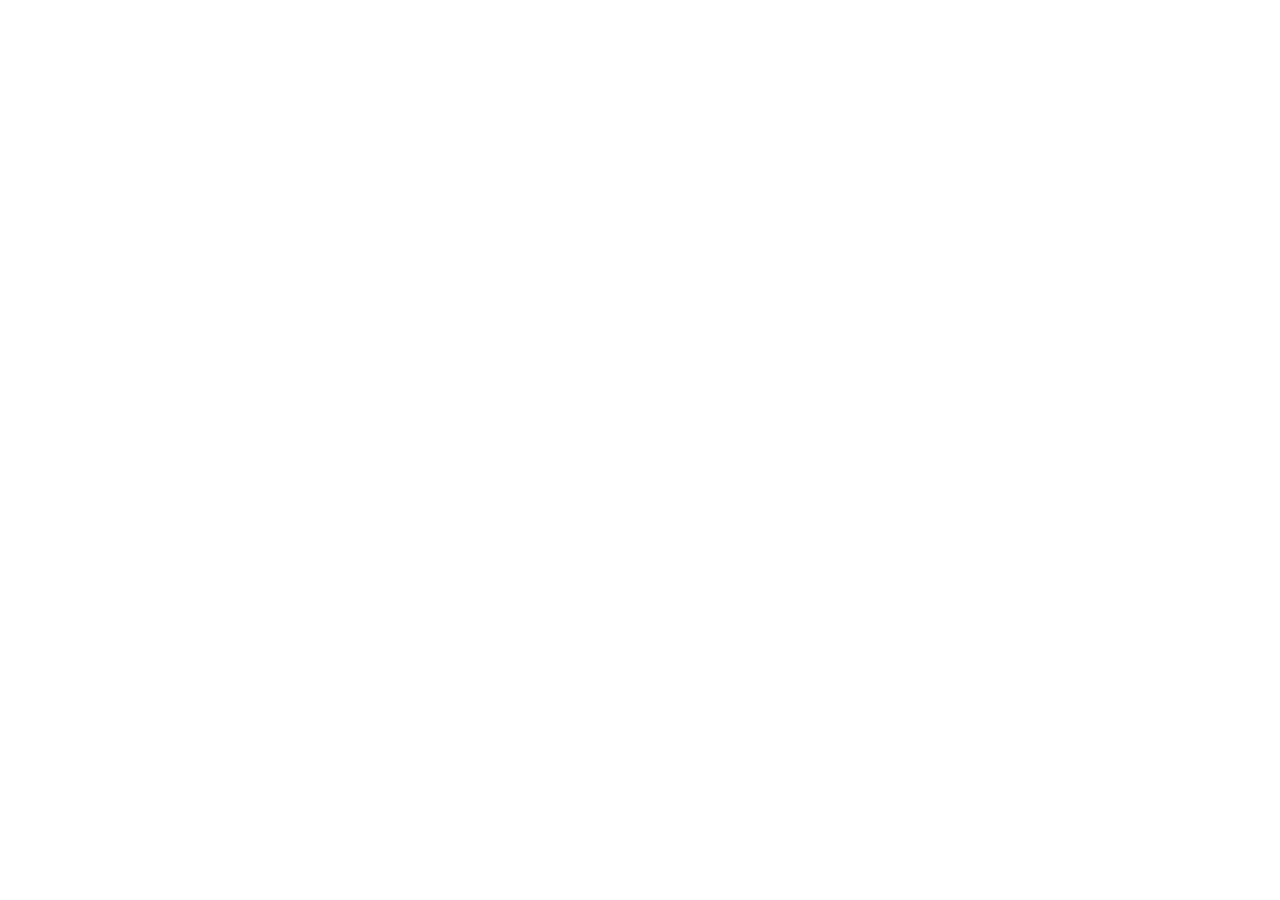
==== coffeeshop/index.html @ 0f8291a0 "cereted coffeeshop a website" ====
<!DOCTYPE html>
<html lang="en">
<head>
    <meta charset="UTF-8">
    <meta name="viewport" content="width=device-width, initial-scale=1.0">
    <title>coffee-shop</title>
</head>
<body>
    
</body>
</html>
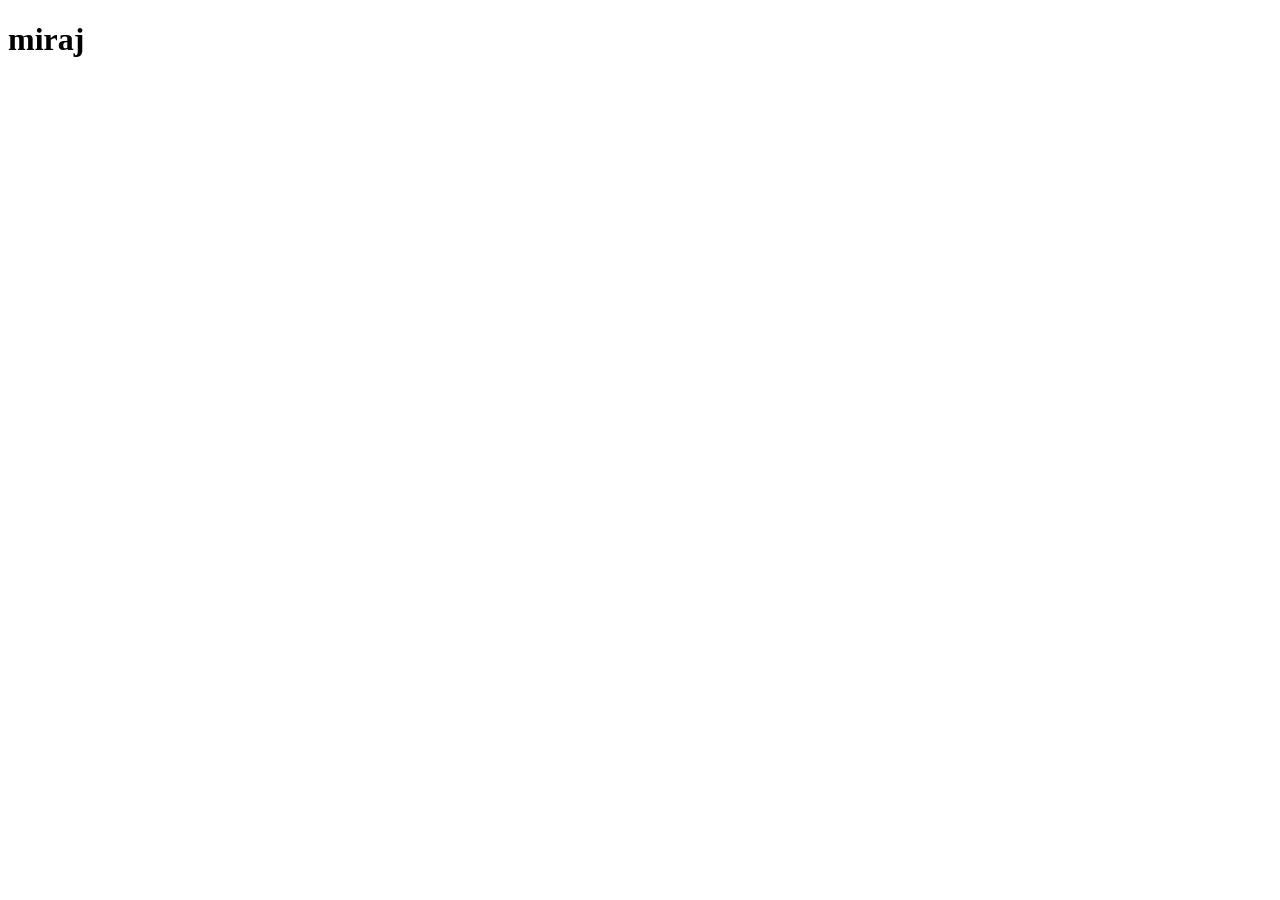
==== commit 93a486a2: "add h1 tag with name" ====
--- a/coffeeshop/index.html
+++ b/coffeeshop/index.html
@@ -6,6 +6,7 @@
     <title>coffee-shop</title>
 </head>
 <body>
+    <h1>miraj</h1>
     
 </body>
 </html>
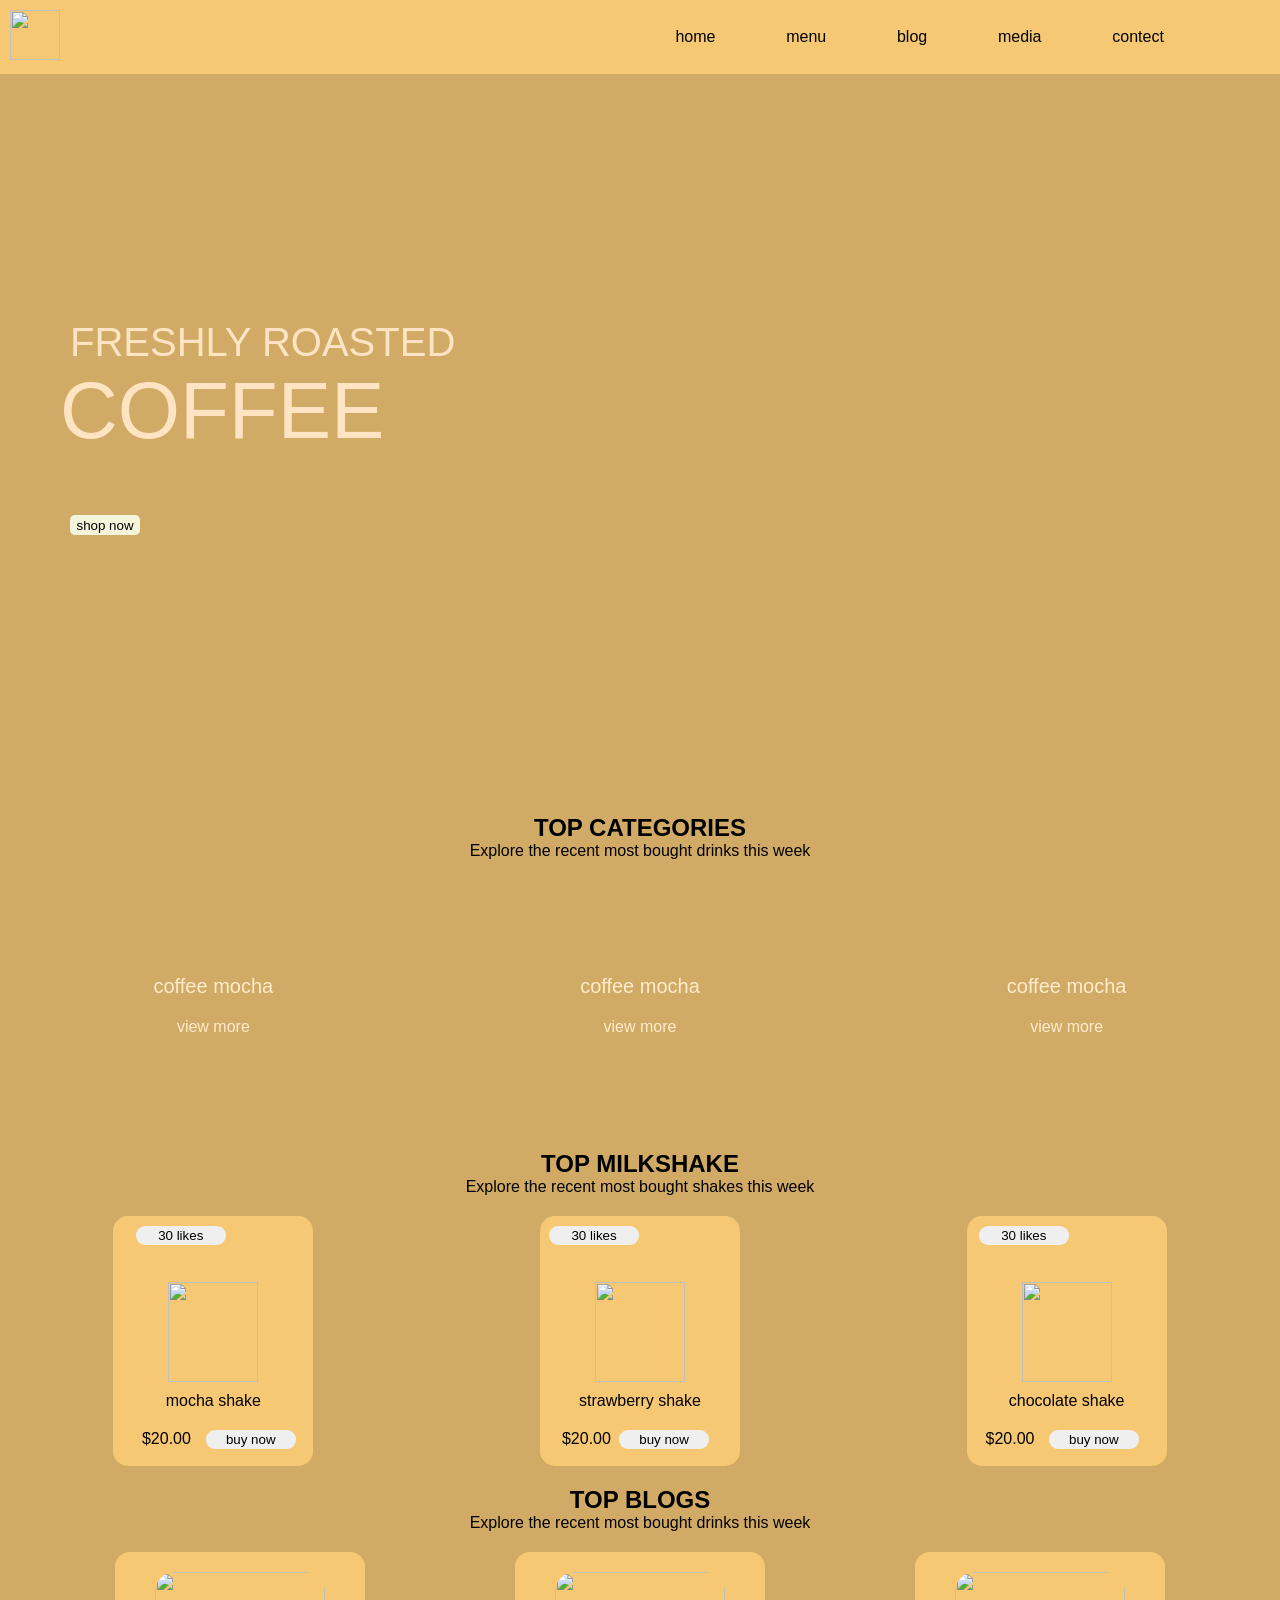
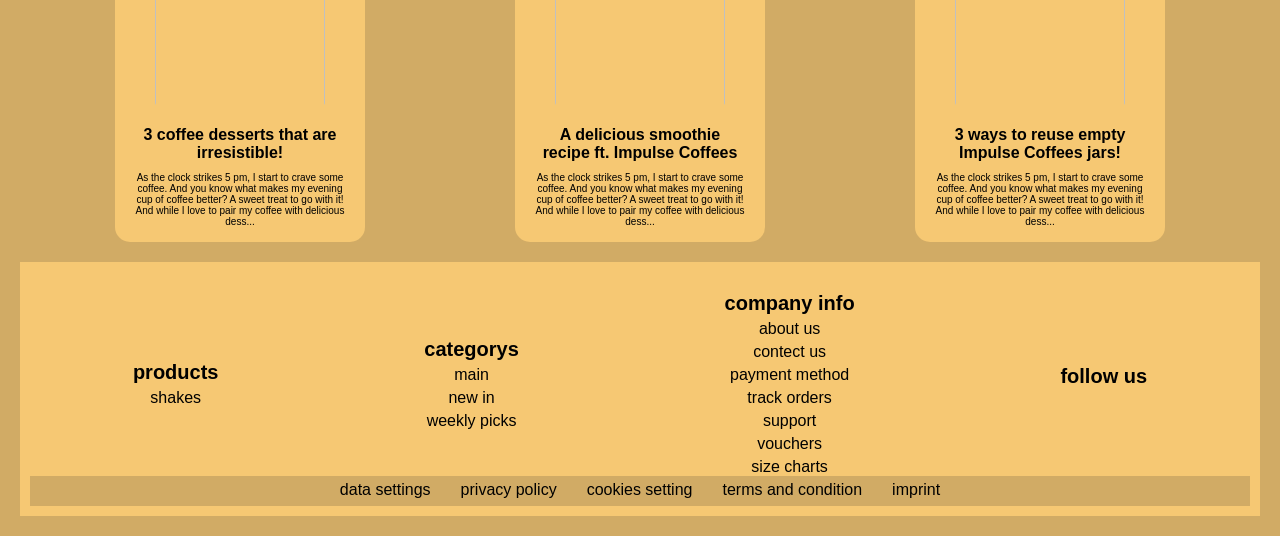
==== commit 9c2ad593: "max-width changes" ====
--- a/coffeeshop/index.html
+++ b/coffeeshop/index.html
@@ -1,12 +1,196 @@
 <!DOCTYPE html>
 <html lang="en">
+
 <head>
     <meta charset="UTF-8">
     <meta name="viewport" content="width=device-width, initial-scale=1.0">
-    <title>coffee-shop</title>
+    <title>Document</title>
+    <link rel="stylesheet" href="style.css">
+    <link rel="stylesheet" href="https://cdnjs.cloudflare.com/ajax/libs/font-awesome/7.0.1/css/all.min.css"
+        integrity="sha512-2SwdPD6INVrV/lHTZbO2nodKhrnDdJK9/kg2XD1r9uGqPo1cUbujc+IYdlYdEErWNu69gVcYgdxlmVmzTWnetw=="
+        crossorigin="anonymous" referrerpolicy="no-referrer" />
 </head>
+
 <body>
-    <h1>miraj</h1>
-    
+    <header>
+        <div> <img
+                src="https://static.vecteezy.com/system/resources/thumbnails/053/382/785/small_2x/coffee-cup-logo-design-free-png.png"
+                alt="">
+        </div>
+        <div class="nav">
+            <a href="">home</a>
+            <a href="">menu</a>
+            <a href="">blog</a>
+            <a href="">media</a>
+            <a href="">contect</a>
+            <i class="fa-solid fa-magnifying-glass"></i>
+        </div>
+    </header>
+    <div class="mainbackround">
+        <div class="child">
+            <div class="fresh"> FRESHLY ROASTED</div>
+            <div class="free">COFFEE</div>
+            <div><button>shop now</button></div>
+        </div>
+    </div>
+    <DIV class="firstproduct">
+        <h2>TOP CATEGORIES</h2>
+        <P>Explore the recent most bought drinks this week </P>
+    </DIV>
+    <div class="maincard">
+        <div class="cards">
+
+            <p>coffee mocha</p>
+            <a href="">view more</a>
+
+        </div>
+        <div class="cards">
+
+            <p>coffee mocha</p>
+            <a href="">view more</a>
+
+        </div>
+        <div class="cards">
+
+            <p>coffee mocha</p>
+            <a href="">view more</a>
+
+        </div>
+    </div>
+    <DIV class="firstproduct">
+        <h2>TOP MILKSHAKE</h2>
+        <P>Explore the recent most bought shakes this week </P>
+    </DIV>
+    <div class="shakeparent">
+        <div class="shake">
+            <div>
+                <button><i class="fa-solid fa-thumbs-up"></i>30 likes</button>
+                <div class="photo"><img
+                        src="https://png.pngtree.com/png-clipart/20240701/original/pngtree-iced-mocha-summer-drink-png-image_15461274.png"
+                        alt=""></div>
+                <p>mocha shake</p>
+                <div class="photo2">
+                    <div>
+                        <p>$20.00</p>
+                    </div>
+                    <div><button>buy now</button></div>
+                </div>
+            </div>
+        </div>
+        <div class="shake ">
+            <div>
+                <button><i class="fa-solid fa-thumbs-up"></i>30 likes</button>
+                <div class="photo"><img
+                        src="https://png.pngtree.com/png-vector/20240205/ourmid/pngtree-the-strawberry-milkshake-png-image_11654489.png"
+                        alt=""></div>
+                <p> strawberry shake</p>
+                <div class="photo3">
+                    <div>
+                        <p>$20.00</p>
+                    </div>
+                    <div><button>buy now</button></div>
+                </div>
+            </div>
+        </div>
+        <div class="shake">
+            <div>
+                <button><i class="fa-solid fa-thumbs-up"></i>30 likes</button>
+                <div class="photo"><img
+                        src="https://encrypted-tbn0.gstatic.com/images?q=tbn:ANd9GcQGU-MFQMHSTmMAxQPGZPgMnxkXOx_ZZ9uHrYvifJSdKA&s=10"
+                        alt=""></div>
+                <p> chocolate shake</p>
+                <div class="photo3">
+                    <div>
+                        <p>$20.00</p>
+                    </div>
+                    <div><button>buy now</button></div>
+                </div>
+            </div>
+        </div>
+    </div>
+    <DIV class="firstproduct">
+        <h2>TOP BLOGS</h2>
+        <P>Explore the recent most bought drinks this week </P>
+
+        <div class="blog">
+            <div class="blogs">
+                <div>
+                    <img src="https://www.impulsecoffees.com/cdn/shop/articles/DSC09584.jpg?v=1771329995&width=1200"
+                        alt="">
+                </div>
+                <div>
+                    <h4> 3 coffee desserts that are irresistible!</h4>
+                    <p>As the clock strikes 5 pm, I start to crave some coffee. And you know what makes my evening cup
+                        of coffee better? A sweet treat to go with it! And while I love to pair my coffee with delicious
+                        dess...</p>
+                </div>
+            </div>
+            <div class="blogs">
+                <div>
+                    <img src="https://www.impulsecoffees.com/cdn/shop/articles/Screenshot_2025-03-03_at_12.53.07_PM.png?v=1771330182&width=600"
+                        alt="">
+                </div>
+                <div>
+                    <h4> A delicious smoothie recipe ft. Impulse Coffees</h4>
+                    <p>As the clock strikes 5 pm, I start to crave some coffee. And you know what makes my evening cup
+                        of coffee better? A sweet treat to go with it! And while I love to pair my coffee with delicious
+                        dess...</p>
+                </div>
+            </div>
+            <div class="blogs">
+                <div>
+                    <img src="https://www.impulsecoffees.com/cdn/shop/articles/DSC09983_0dcfec7b-f987-4884-8eb8-e030aa8b8730.jpg?v=1739365811&width=600"
+                        alt="">
+                </div>
+                <div>
+                    <h4> 3 ways to reuse empty Impulse Coffees jars!</h4>
+                    <p>As the clock strikes 5 pm, I start to crave some coffee. And you know what makes my evening cup
+                        of coffee better? A sweet treat to go with it! And while I love to pair my coffee with delicious
+                        dess...</p>
+                </div>
+            </div>
+        </div>
+
+        <footer>
+            <div class="footermain">
+
+                <div class="footerdiv">
+                    <p>products</p>
+                    <a href="">shakes</a>
+                </div>
+                <div class="footerdiv">
+                    <p>categorys</p>
+                    <a href="">main</a>
+                    <a href="">new in</a>
+                    <a href="">weekly picks</a>
+                </div>
+                <div class="footerdiv">
+                    <p>company info</p>
+                    <a href="">about us</a>
+                    <a href="">contect us</a>
+                    <a href="">payment method</a>
+                    <a href="">track orders</a>
+                    <a href="">support</a>
+                    <a href="">vouchers</a>
+                    <a href="">size charts</a>
+
+                </div>
+                <div class="footerdiv">
+                    <p>follow us</p>
+                    <i class="fa-brandsfa-square-instagram"></i>
+
+                    <i class="fa-brands fa-facebook"></i>
+                    <i class="fa-brands fa-youtube"></i>
+                </div>
+            </div>
+            <div class="footerlast">
+                <a href="">data settings</a>
+                <a href="">privacy policy</a>
+                <a href="">cookies setting</a>
+                <a href="">terms and condition</a>
+                <a href="">imprint</a>
+            </div>
+        </footer>
 </body>
+
 </html>
--- a/coffeeshop/style.css
+++ b/coffeeshop/style.css
@@ -0,0 +1,289 @@
+* {
+    padding: 0%;
+    margin: 0%;
+    box-sizing: border-box;
+    font-family: Arial, Helvetica, sans-serif;
+
+
+}
+body{
+    background-color:rgb(209, 171, 101);
+}
+
+header {
+    display: flex;
+    justify-content: space-between;
+    background-color:  rgb(246, 200, 115);
+    padding: 10px 10px;
+}
+
+header img {
+    width: 50px;
+    height: 50px;
+}
+
+header a {
+    text-decoration: none;
+    color: black;
+
+}
+
+.nav a:hover {
+    color: bisque
+}
+
+.nav {
+    display: flex;
+    justify-content: space-around;
+    align-items: center;
+    width: 50%;
+}
+
+
+.mainbackround {
+    background-image: url(https://static.vecteezy.com/system/resources/thumbnails/040/171/061/small/ai-generated-coffee-background-image-photo.jpg);
+    background-repeat: no-repeat;
+    background-position: center;
+    background-size: cover;
+    height: 80vh;
+    display: flex;
+    justify-content: left;
+    align-items: center;
+    padding-left: 50px;
+    font-size: 80px;
+    color: bisque;
+
+
+}
+
+.child .fresh {
+    font-size: 40px;
+    margin-left: 20px;
+
+}
+
+.free{
+    padding-left: 10px;
+}
+.child button{
+    border: none;
+    border-radius: 5px;
+    width: 70px;
+    height: 20px;
+    margin-left: 20px;
+    background-color: beige;
+}
+
+
+.firstproduct{
+    display: flex;
+    flex-direction: column;
+    text-align: center;
+    padding: 20px;
+}
+.maincard {
+    display: flex;
+    justify-content: space-around;
+}
+
+.cards {
+    background-image: url(https://www.javapresse.com/cdn/shop/articles/JavaPresse_Coffee_Company_00524_x330_1ca72d51-9379-4bdb-98a7-857ac417cf9d.webp?v=1713337102);
+    background-position: center;
+    background-repeat: no-repeat;
+    background-size: cover;
+    height: 250px;
+    width: 250px;
+    display: flex;
+    justify-content: center;
+    align-items: center;
+    flex-direction: column;
+    border-radius:20px;
+
+}
+
+.cards p {
+    color: blanchedalmond;
+    padding-bottom: 20px;
+    font-size: 20px;
+}
+
+.cards a {
+    text-decoration: none;
+    color: blanchedalmond;
+}
+
+.cards a:hover {
+    color: black;
+}
+
+
+.shakeparent {
+    display: flex;
+    justify-content: space-around;
+}
+
+.shake {
+    background-color: rgb(246, 200, 115);
+    width: 200px;
+    height: 250px;
+    position: relative;
+    padding-top: 20px;
+    display: flex;
+    justify-content: center;
+    align-items: center;
+    border-radius: 15px;
+
+
+}
+
+.shake button {
+    padding: 2px;
+    position: absolute;
+    top: 10px;
+    border-radius: 9px;
+    border: none;
+    width: 90px;
+
+
+
+}
+
+.shake img {
+    height: 100px;
+    width: 90px;
+
+}
+
+.photo {
+    display: flex;
+    justify-content: center;
+
+}
+
+.shake p {
+    padding: 10px 30px;
+    display: flex;
+    text-align: center;
+}
+
+.photo2 {
+    position: relative;
+    display: flex;
+    justify-content: space-around;
+}
+
+.photo2 button {
+    position: absolute;
+    left: 70px;
+    width: 90px;
+}
+
+.photo2 p {
+    position: absolute;
+    right: 70px;
+}
+
+.photo3 {
+    position: relative;
+    display: flex;
+    justify-content: space-around;
+}
+
+.photo3 button {
+    position: absolute;
+    left: 70px;
+    width: 90px;
+
+}
+
+.photo3 p {
+    position: absolute;
+    right: 90px;
+
+}
+
+.blog {
+    display: flex;
+    justify-content: space-around;
+    margin: 20px;
+}
+
+.blogs {
+    width: 250px;
+    height: 290px;
+    display: flex;
+    align-items: center;
+    text-align: center;
+    flex-direction: column;
+    padding: 20px;
+border-radius: 15px;
+    background-color: rgb(246, 200, 115);
+
+
+}
+
+.blogs img {
+    height: 150px;
+    width: 170px;
+    padding-bottom: 10px;
+    border-radius: 20px;
+}
+
+.blogs h4 {
+    padding-bottom: 10px;
+
+}
+
+.blogs p {
+    font-size: 10px;
+}
+footer{
+    display: flex;
+    flex-direction: column;
+    justify-content: center;
+    background-color: rgb(246, 200, 115);
+    width: 100%;
+    padding: 10px;
+}
+
+.footerhead{
+    display: flex;
+    justify-content: space-around;
+}
+.footermain{
+    display: flex;
+    justify-content:space-around;
+    align-items: center;
+    padding-top: 20px;
+
+}
+.footerdiv{
+    display: flex;
+    flex-direction: column;
+    text-align: center;
+    gap: 5px;
+}
+
+.footerdiv a{
+    text-decoration: none;
+    color: black;
+}
+.footerdiv p{
+    font-size: 20px;
+    font-weight: bold;
+    
+}
+
+.footerlast{
+    display: flex;
+    justify-content: center;
+    gap: 30px;
+    background-color: rgb(209, 171, 101);
+    width: 100%;
+    height: 30px;
+    padding: 5px;
+}
+.footerlast a{
+    text-decoration: none;
+    color: black;
+}
